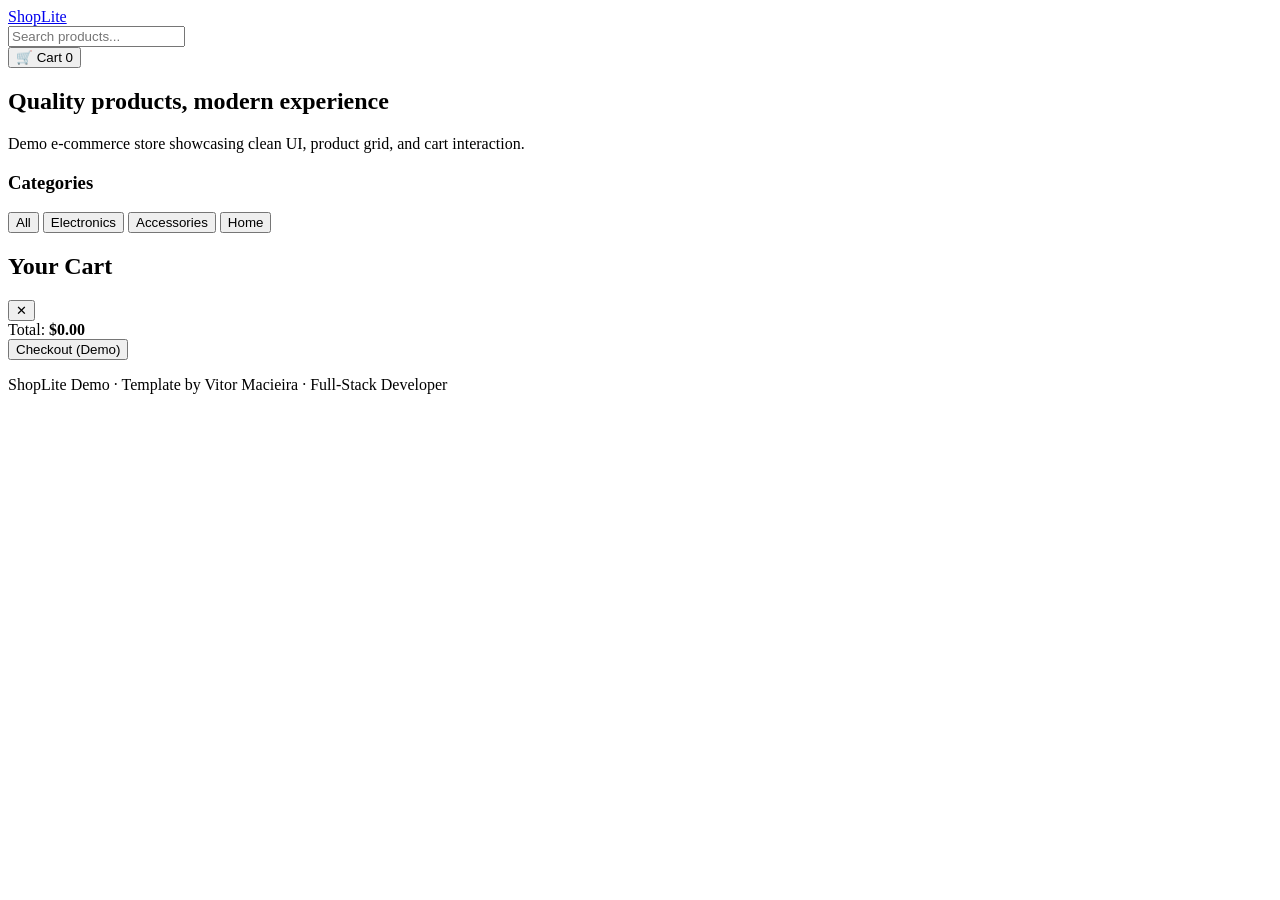
==== ecommerce-demo/index.html @ fa6d4f1d "Add ecommerce-demo website model" ====
<!DOCTYPE html>
<html lang="en">
<head>
  <meta charset="UTF-8" />
  <meta name="viewport" content="width=device-width, initial-scale=1.0" />
  <title>ShopLite | Demo Store</title>
  <link rel="preconnect" href="https://fonts.googleapis.com" />
  <link href="https://fonts.googleapis.com/css2?family=DM+Sans:wght@400;500;600;700&display=swap" rel="stylesheet" />
  <link rel="stylesheet" href="styles.css" />
</head>
<body>
  <header class="header">
    <div class="container bar">
      <a href="#" class="logo">Shop<span>Lite</span></a>
      <div class="search">
        <input type="search" placeholder="Search products..." id="search" />
      </div>
      <button class="cart-btn" id="cart-toggle">
        🛒 Cart <span class="badge" id="cart-count">0</span>
      </button>
    </div>
  </header>

  <section class="banner">
    <div class="container">
      <h1>Quality products, modern experience</h1>
      <p>Demo e-commerce store showcasing clean UI, product grid, and cart interaction.</p>
    </div>
  </section>

  <main class="container main">
    <aside class="filters">
      <h3>Categories</h3>
      <button class="filter active" data-cat="all">All</button>
      <button class="filter" data-cat="electronics">Electronics</button>
      <button class="filter" data-cat="accessories">Accessories</button>
      <button class="filter" data-cat="home">Home</button>
    </aside>

    <section class="products" id="products">
      <!-- filled by JS -->
    </section>
  </main>

  <!-- Cart drawer -->
  <div class="overlay" id="overlay"></div>
  <aside class="cart-drawer" id="cart-drawer">
    <div class="cart-head">
      <h2>Your Cart</h2>
      <button id="close-cart">✕</button>
    </div>
    <div class="cart-items" id="cart-items"></div>
    <div class="cart-footer">
      <div class="total">Total: <strong id="cart-total">$0.00</strong></div>
      <button class="btn checkout" id="checkout">Checkout (Demo)</button>
    </div>
  </aside>

  <footer class="footer">
    <div class="container">
      <p>ShopLite Demo · Template by Vitor Macieira · Full-Stack Developer</p>
    </div>
  </footer>

  <script src="script.js"></script>
</body>
</html>
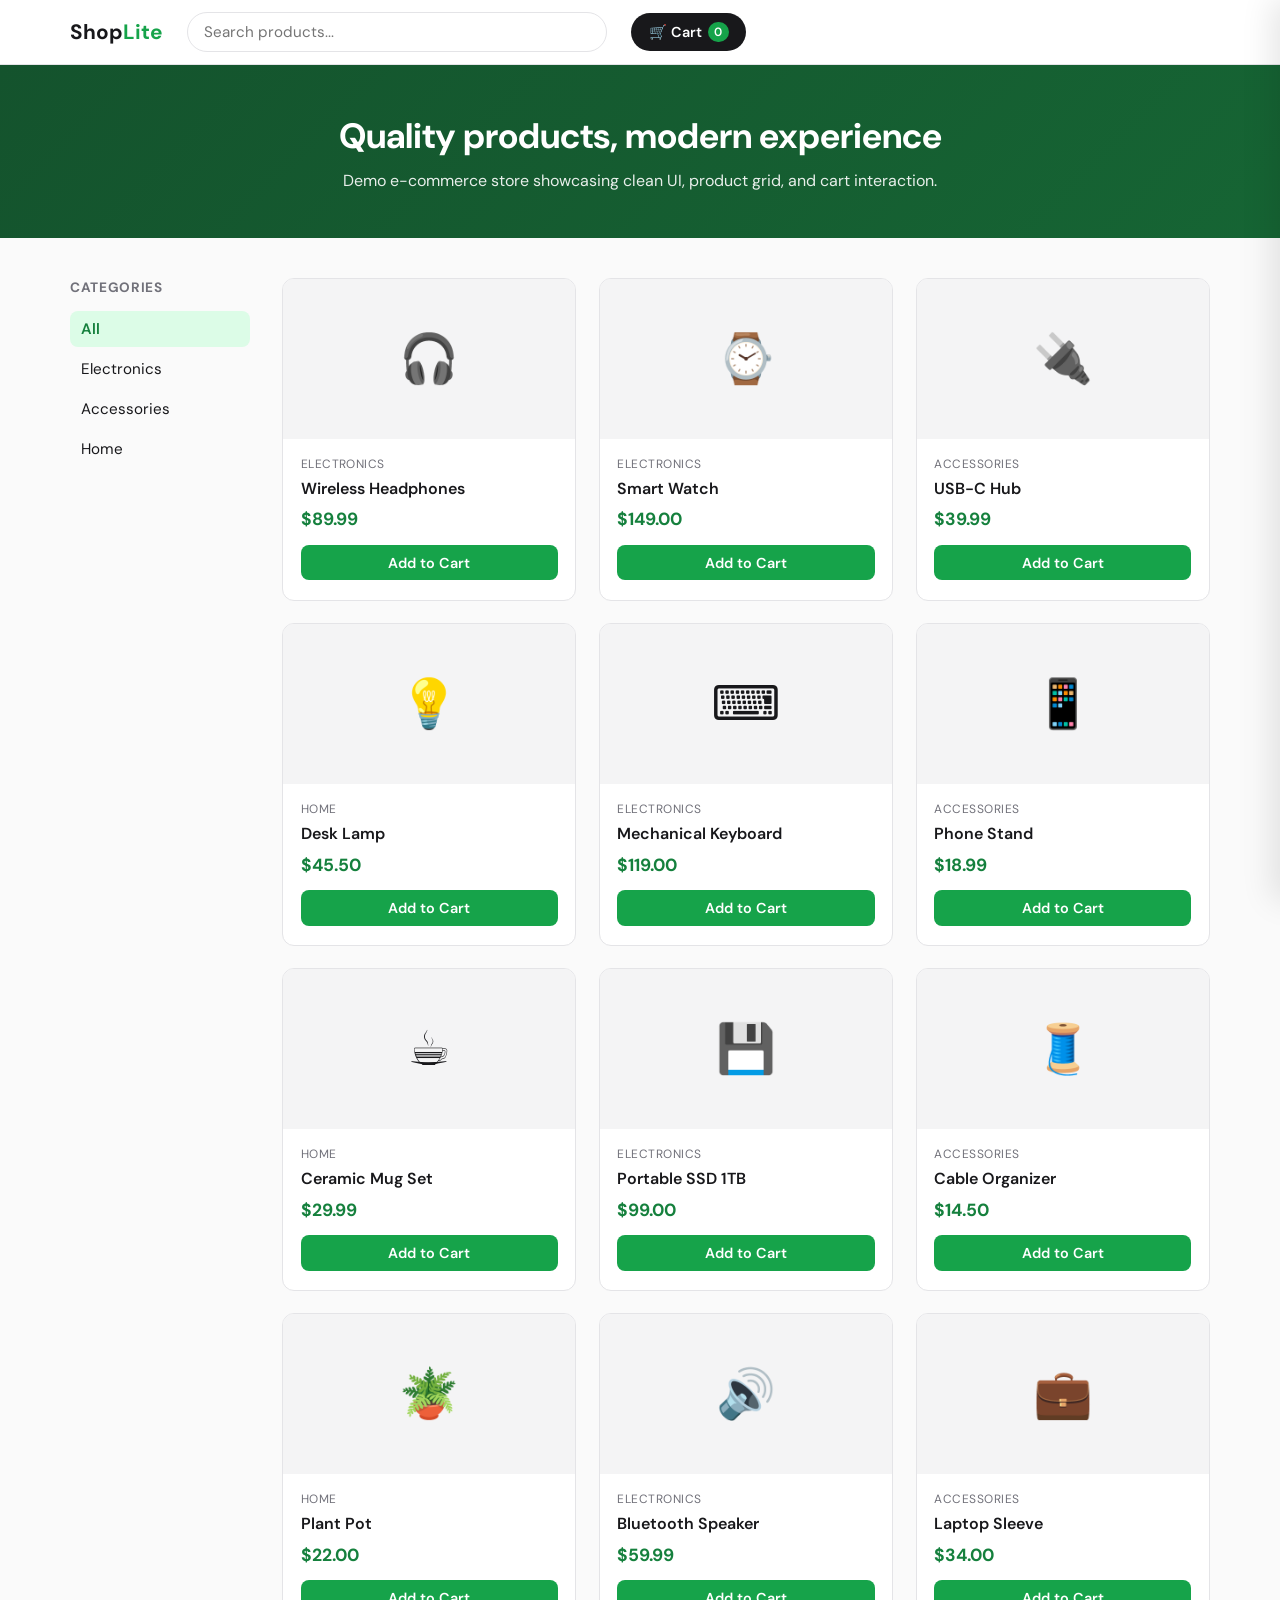
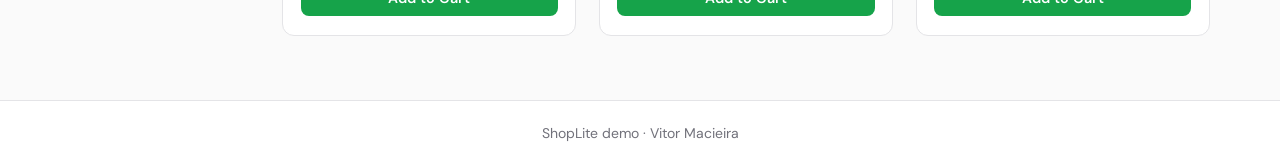
==== commit c2e5ad02: "Tweak business-landing and ecommerce copy" ====
--- a/ecommerce-demo/index.html
+++ b/ecommerce-demo/index.html
@@ -42,7 +42,6 @@
     </section>
   </main>
 
-  <!-- Cart drawer -->
   <div class="overlay" id="overlay"></div>
   <aside class="cart-drawer" id="cart-drawer">
     <div class="cart-head">
@@ -58,7 +57,7 @@
 
   <footer class="footer">
     <div class="container">
-      <p>ShopLite Demo · Template by Vitor Macieira · Full-Stack Developer</p>
+      <p>ShopLite demo · Vitor Macieira</p>
     </div>
   </footer>
 
--- a/ecommerce-demo/styles.css
+++ b/ecommerce-demo/styles.css
@@ -0,0 +1,309 @@
+:root {
+  --bg: #fafafa;
+  --surface: #ffffff;
+  --text: #18181b;
+  --muted: #71717a;
+  --accent: #16a34a;
+  --accent-dark: #15803d;
+  --border: #e4e4e7;
+  --radius: 12px;
+  --font: "DM Sans", system-ui, sans-serif;
+}
+
+*, *::before, *::after { box-sizing: border-box; margin: 0; padding: 0; }
+body {
+  font-family: var(--font);
+  background: var(--bg);
+  color: var(--text);
+  line-height: 1.5;
+}
+.container { width: min(1140px, 94%); margin: 0 auto; }
+
+.header {
+  background: var(--surface);
+  border-bottom: 1px solid var(--border);
+  position: sticky;
+  top: 0;
+  z-index: 40;
+}
+.bar {
+  display: flex;
+  align-items: center;
+  gap: 1.5rem;
+  height: 64px;
+}
+.logo {
+  font-weight: 700;
+  font-size: 1.3rem;
+  text-decoration: none;
+  color: var(--text);
+  white-space: nowrap;
+}
+.logo span { color: var(--accent); }
+.search {
+  flex: 1;
+  max-width: 420px;
+}
+.search input {
+  width: 100%;
+  padding: 0.55rem 1rem;
+  border: 1.5px solid var(--border);
+  border-radius: 999px;
+  font-size: 0.95rem;
+  outline: none;
+  font-family: inherit;
+}
+.search input:focus { border-color: var(--accent); }
+.cart-btn {
+  background: var(--text);
+  color: #fff;
+  border: none;
+  padding: 0.55rem 1.1rem;
+  border-radius: 999px;
+  font-weight: 600;
+  font-size: 0.9rem;
+  cursor: pointer;
+  display: flex;
+  align-items: center;
+  gap: 0.4rem;
+  font-family: inherit;
+}
+.badge {
+  background: var(--accent);
+  color: #fff;
+  font-size: 0.75rem;
+  min-width: 1.3rem;
+  height: 1.3rem;
+  border-radius: 999px;
+  display: inline-flex;
+  align-items: center;
+  justify-content: center;
+}
+
+.banner {
+  background: linear-gradient(135deg, #14532d 0%, #166534 100%);
+  color: #fff;
+  padding: 2.8rem 0;
+  text-align: center;
+}
+.banner h1 {
+  font-size: clamp(1.6rem, 3.5vw, 2.2rem);
+  font-weight: 700;
+  margin-bottom: 0.4rem;
+}
+.banner p { opacity: 0.9; font-size: 1rem; }
+
+.main {
+  display: grid;
+  grid-template-columns: 180px 1fr;
+  gap: 2rem;
+  padding: 2.5rem 0 4rem;
+}
+
+.filters h3 {
+  font-size: 0.85rem;
+  text-transform: uppercase;
+  letter-spacing: 0.05em;
+  color: var(--muted);
+  margin-bottom: 0.8rem;
+}
+.filter {
+  display: block;
+  width: 100%;
+  text-align: left;
+  background: none;
+  border: none;
+  padding: 0.5rem 0.7rem;
+  border-radius: 8px;
+  font-size: 0.95rem;
+  color: var(--text);
+  cursor: pointer;
+  font-family: inherit;
+  margin-bottom: 0.25rem;
+  transition: background 0.15s;
+}
+.filter:hover, .filter.active {
+  background: #dcfce7;
+  color: var(--accent-dark);
+  font-weight: 600;
+}
+
+.products {
+  display: grid;
+  grid-template-columns: repeat(auto-fill, minmax(220px, 1fr));
+  gap: 1.4rem;
+}
+
+.product {
+  background: var(--surface);
+  border: 1px solid var(--border);
+  border-radius: var(--radius);
+  overflow: hidden;
+  display: flex;
+  flex-direction: column;
+  transition: box-shadow 0.2s, transform 0.2s;
+}
+.product:hover {
+  box-shadow: 0 10px 25px rgba(0,0,0,0.06);
+  transform: translateY(-3px);
+}
+.product-img {
+  height: 160px;
+  background: #f4f4f5;
+  display: flex;
+  align-items: center;
+  justify-content: center;
+  font-size: 3rem;
+}
+.product-body {
+  padding: 1rem 1.1rem 1.2rem;
+  display: flex;
+  flex-direction: column;
+  flex: 1;
+}
+.product-cat {
+  font-size: 0.75rem;
+  text-transform: uppercase;
+  letter-spacing: 0.04em;
+  color: var(--muted);
+  margin-bottom: 0.25rem;
+}
+.product h3 {
+  font-size: 1rem;
+  font-weight: 600;
+  margin-bottom: 0.35rem;
+}
+.product .price {
+  font-weight: 700;
+  font-size: 1.1rem;
+  color: var(--accent-dark);
+  margin-top: auto;
+  margin-bottom: 0.75rem;
+}
+.add-btn {
+  width: 100%;
+  padding: 0.55rem;
+  background: var(--accent);
+  color: #fff;
+  border: none;
+  border-radius: 8px;
+  font-weight: 600;
+  font-size: 0.9rem;
+  cursor: pointer;
+  font-family: inherit;
+  transition: background 0.15s;
+}
+.add-btn:hover { background: var(--accent-dark); }
+
+/* Cart drawer */
+.overlay {
+  position: fixed;
+  inset: 0;
+  background: rgba(0,0,0,0.35);
+  opacity: 0;
+  visibility: hidden;
+  transition: all 0.25s;
+  z-index: 50;
+}
+.overlay.open { opacity: 1; visibility: visible; }
+
+.cart-drawer {
+  position: fixed;
+  top: 0;
+  right: 0;
+  width: min(360px, 100%);
+  height: 100%;
+  background: var(--surface);
+  box-shadow: -8px 0 30px rgba(0,0,0,0.1);
+  transform: translateX(100%);
+  transition: transform 0.3s;
+  z-index: 60;
+  display: flex;
+  flex-direction: column;
+}
+.cart-drawer.open { transform: translateX(0); }
+
+.cart-head {
+  display: flex;
+  align-items: center;
+  justify-content: space-between;
+  padding: 1.2rem 1.4rem;
+  border-bottom: 1px solid var(--border);
+}
+.cart-head h2 { font-size: 1.15rem; }
+.cart-head button {
+  background: none;
+  border: none;
+  font-size: 1.2rem;
+  cursor: pointer;
+  color: var(--muted);
+}
+.cart-items {
+  flex: 1;
+  overflow-y: auto;
+  padding: 1rem 1.4rem;
+}
+.cart-item {
+  display: flex;
+  justify-content: space-between;
+  align-items: center;
+  padding: 0.8rem 0;
+  border-bottom: 1px solid var(--border);
+}
+.cart-item-info { font-size: 0.95rem; }
+.cart-item-info small { color: var(--muted); display: block; }
+.remove-item {
+  background: none;
+  border: none;
+  color: #ef4444;
+  cursor: pointer;
+  font-size: 0.85rem;
+}
+.cart-footer {
+  padding: 1.2rem 1.4rem;
+  border-top: 1px solid var(--border);
+}
+.total {
+  font-size: 1.05rem;
+  margin-bottom: 0.9rem;
+}
+.btn.checkout {
+  width: 100%;
+  padding: 0.75rem;
+  background: var(--text);
+  color: #fff;
+  border: none;
+  border-radius: 10px;
+  font-weight: 600;
+  font-size: 1rem;
+  cursor: pointer;
+  font-family: inherit;
+}
+.btn.checkout:hover { opacity: 0.9; }
+.empty-cart {
+  text-align: center;
+  color: var(--muted);
+  padding: 2rem 0;
+}
+
+.footer {
+  border-top: 1px solid var(--border);
+  padding: 1.4rem 0;
+  text-align: center;
+  font-size: 0.875rem;
+  color: var(--muted);
+  background: var(--surface);
+}
+
+@media (max-width: 700px) {
+  .main { grid-template-columns: 1fr; }
+  .filters {
+    display: flex;
+    flex-wrap: wrap;
+    gap: 0.4rem;
+    align-items: center;
+  }
+  .filters h3 { width: 100%; }
+  .filter { width: auto; }
+  .search { display: none; }
+}
